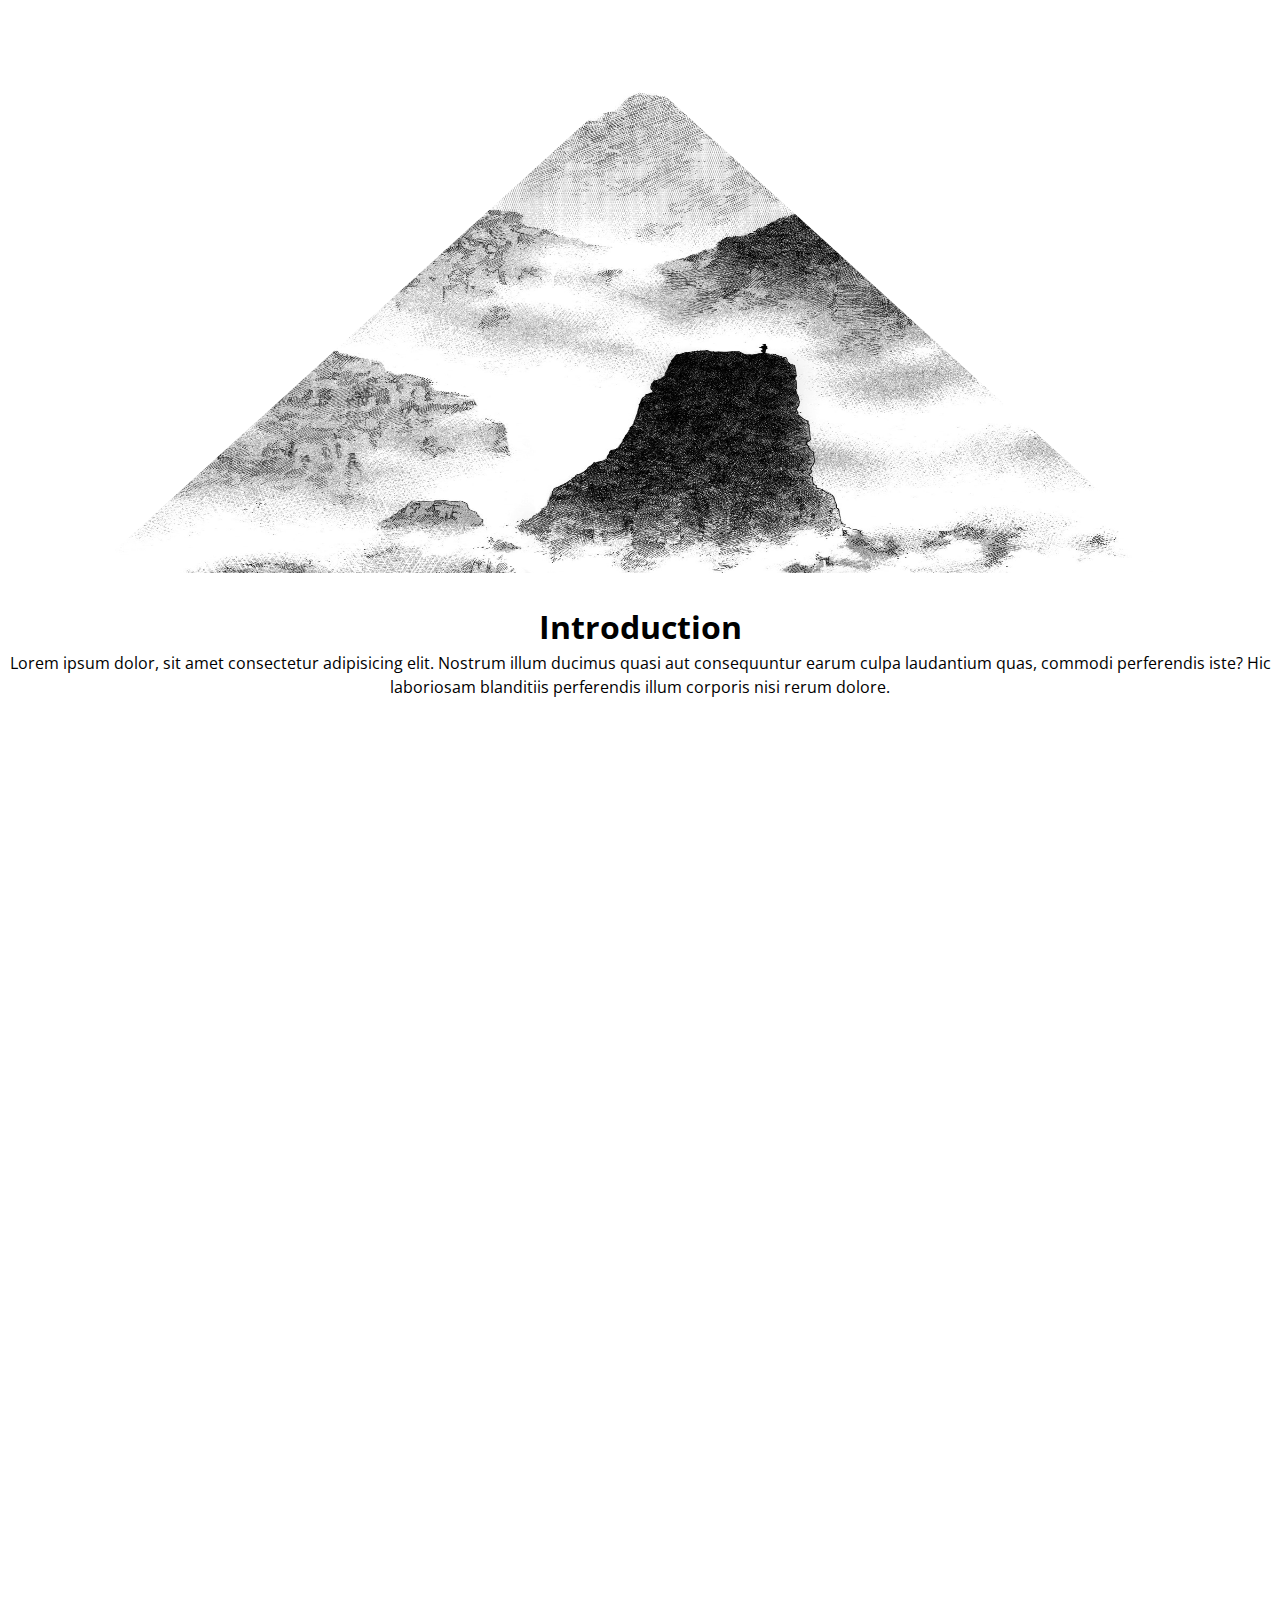
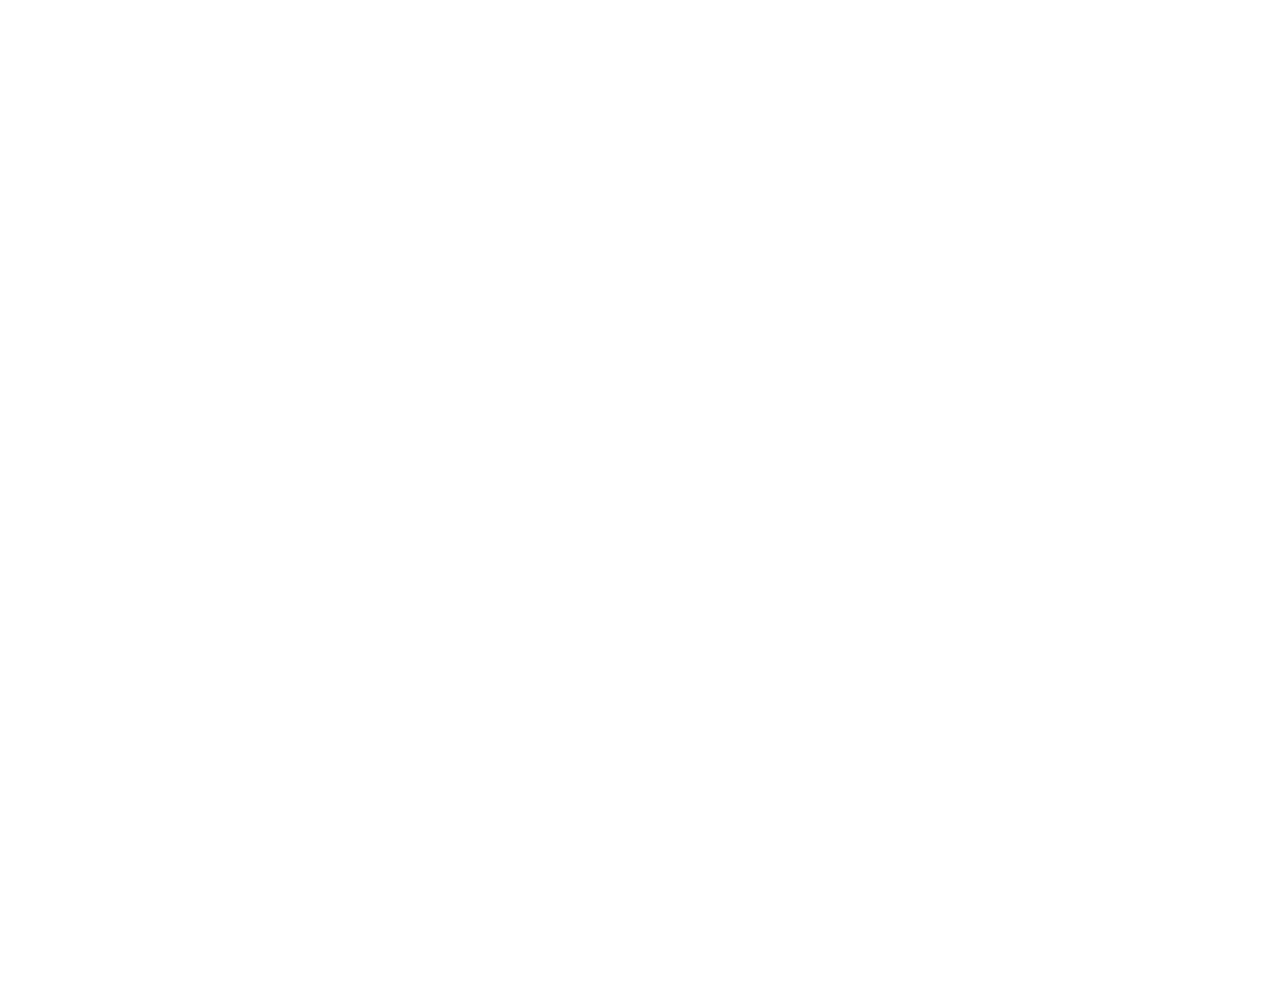
==== index.html @ b0860705 "premier commit" ====
<!DOCTYPE html>
<html lang="en">
<head>
    <meta charset="UTF-8">
    <meta name="viewport" content="width=device-width, initial-scale=1.0">
    <link rel="stylesheet" type="text/css" href="CSS/style.css">
    <link rel="preconnect" href="https://fonts.googleapis.com">
    <link rel="preconnect" href="https://fonts.gstatic.com" crossorigin>
    <link href="https://fonts.googleapis.com/css2?family=Open+Sans:ital,wght@0,300..800;1,300..800&display=swap" rel="stylesheet">
    <meta name="viewport" content="width=device-width, initial-scale=1">
    <link rel="stylesheet" href="CSS/style_philosophie.css">

    <title>Vagabond</title>
</head>
<body>
    
    <main>
        <nav>
            <div class="navbar">
                  
              <div class="container nav-container">
                
                  <input class="checkbox" type="checkbox" name="" id="" />
                  <div class="hamburger-lines">
                    <span class="line line1"></span>
                    <span class="line line2"></span>
                    <span class="line line3"></span>
                  </div>  
                <div class="logo">
                  <h1>バガボンド</h1>
                </div>
                <div class="menu-items">
                  <li><a href="#">HOME</a> | </li>
                  <li><a href="philosophie.html">PHILOSOPHIE</a> | </li>
                  <li><a href="impact.html">IMPACT</a></li>
                </div>
              </div>
            </div>
          </nav>
            

            <div id="container1">
                <img src="img/wallpaperflare.com_wallpaper (9).jpg" alt="">
                <h2>Ecrit par : 井上 雄彦</h2>
            </div>
        </section>
        
    
        <section class="container" id="container2">
            <img src="img/1.jpg" alt="">
            <div id="animation">
                <h2>Introduction</h2>
                <p>Lorem ipsum dolor, sit amet consectetur adipisicing elit. Nostrum illum ducimus quasi aut consequuntur earum culpa laudantium quas, commodi perferendis iste? Hic laboriosam blanditiis perferendis illum corporis nisi rerum dolore.</p>
            </div>
        </section>
        <!-- <section class="container" id="container3"><img src="img/2.jpg" alt=""><h2>Origine</h2><p>Lorem ipsum dolor, sit amet consectetur adipisicing elit. Nostrum illum ducimus quasi aut consequuntur earum culpa laudantium quas, commodi perferendis iste? Hic laboriosam blanditiis perferendis illum corporis nisi rerum dolore.</p></section> -->
        <section class="container" id="container4">
            <div id="sans_footer">
            <img src="img/3-removebg-preview.png" alt="">
            <div id="text">
                <h2>Premier contact</h2>
                <p>Lorem ipsum dolor, sit amet consectetur adipisicing elit. Nostrum illum ducimus quasi aut consequuntur earum culpa laudantium quas, commodi perferendis iste? Hic laboriosam blanditiis perferendis illum corporis nisi rerum dolore.</p>
            </div>
            <img src="img/4-removebg-preview.png" alt=""></div>
            <footer>
                <h3>Mes réseaux</h3>
                <p><a href="https://www.instagram.com/">Instagram</a></p>
                <p><a href="https://twitter.com/home">Twitter</a></p>
                <p><a href="https://www.linkedin.com/">LinkedIn</a></p>
            </footer>
        </section>
    </main>

</body>
</html>
---- CSS/style.css ----
*, *::before, *::after {
    box-sizing: border-box;
  }

  * {
    margin: 0;
  }

  body {
    line-height: 1.5;
    -webkit-font-smoothing: antialiased;
  }
 
  img, picture, video, canvas, svg {
    display: block;
    max-width: 100%;
  }
  
  input, button, textarea, select {
    font: inherit;
  }
 
  p, h1, h2, h3, h4, h5, h6 {
    overflow-wrap: break-word;
  }
  
  #root, #__next {
    isolation: isolate;
  } 

  header{
    display: flex;
    flex-direction: row;
    justify-content: space-between;
    height: 10vh; 
    
    padding-left: 5vh;
    min-width: 100%;
  }

  ul{
    list-style: none;
    display:flex;
    flex-direction: row;
    gap: 30px;
    font-size:35px;
    margin-right: 5vh;
  }

html,
body{
    height: 100vh;
    overflow-y: scroll;
    scroll-snap-type: y mandatory;
    margin: 0;
    font-family: "Open Sans", sans-serif;
    text-align: center;
    text-decoration: none;
}

#container2 >img{
    width: 1100px;
    height :  500px;

  
   
}

.container{
    display: flex;
    flex-direction: column;
    align-items: center;
    justify-content: center;
    padding-bottom: 10%;
    gap: 30px;
}



.container >p{
    width:250px;
}

#container1 {
    display: flex;
    flex-direction: column;
    justify-content: center;
    align-items: center;
    width: 100%; /* Exemple de largeur */
     
    margin-bottom: 15%;
    gap: 7%;
    
}
#container1 > img {
    max-width: 60%;
    max-height: 60%;
    
}

h2{
    font-size: xx-large;
}

#container4{
    display: flex;
    flex-direction: column;
    min-height: 100vh;
    padding: 0%;
}

#text{
    display: flex;
    flex-direction: column;
    justify-content: center;
    align-items: center;
}

#sans_footer > img{
    width: 500px;
    height: 500px;
}

@keyframes scroll {
  0% {
    transform: translateY(100%);
  }
  100% {
    transform: translateY(-100%);
  }
} 

#container2 {
  display: flex;
  align-items: center;
  justify-content: center;
  position: relative;
  width: 100%;
  height: auto;
  overflow: hidden;
  text-align: center; 
  min-height: 100vh;

}





  


::-webkit-scrollbar {
  display: none;
}


section {
    min-height: 100vh;
    display: flex;
    justify-content: center;
    align-items: center;
    scroll-snap-align: start;
}


#header_container{
  display: flex;
  flex-direction: column;
  min-height: 100vh;
  min-width: 100%;
}


a{
  text-decoration: none;
  color: black;
}


a:hover{
  color: red;
}


#container2 > img{
  clip-path: polygon(50% 0%, 100% 100%, 0% 100%);

}


#sans_footer{
  display: flex;
  flex-direction: row  ;
}

footer{
  min-width: 100%;
  background: linear-gradient(to right, black 40%, white 60%);
  padding: 0%;
  min-height: 100%;

}  
.menu {
  display: flex;
  flex-direction: row;
  justify-content: space-between;
  align-items: center;
  width: 100%;
}
---- CSS/style_philosophie.css ----
.navbar {
  width: 100%;
  box-shadow: 0 1px 4px rgb(146 161 176 / 15%);
}

.nav-container {
  display: flex;
  justify-content: space-between;
  align-items: center;
  height: 62px;
}

.navbar .menu-items {
  display: flex;
}

.navbar .nav-container li {
  list-style: none;
}

.navbar .nav-container a {
  text-decoration: none;
  color: #0e2431;
  font-weight: 500;
  font-size: 1.2rem;
  padding: 0.7rem;
}

.navbar .nav-container a:hover{
    font-weight: bolder;
}

.nav-container {
  display: block;
  position: relative;
  height: 60px;
}

.nav-container .checkbox {
    display: none;
}

.nav-container .hamburger-lines {
  display: none;
}

.nav-container .hamburger-lines .line {
  display: block;
  height: 4px;
  width: 100%;
  border-radius: 10px;
  background: #0e2431;
}

.nav-container .hamburger-lines .line1 {
  transform-origin: 0% 0%;
  transition: transform 0.4s ease-in-out;
}

.nav-container .hamburger-lines .line2 {
  transition: transform 0.2s ease-in-out;
}

.nav-container .hamburger-lines .line3 {
  transform-origin: 0% 100%;
  transition: transform 0.4s ease-in-out;
}

.navbar .menu-items {
  padding-top: 120px;
  box-shadow: inset 0 0 2000px rgba(255, 255, 255, .5);
  height: 100vh;
  width: 100%;
  transform: translate(-150%);
  display: flex;
  flex-direction: column;
  margin-left: -40px;
  padding-left: 50px;
  transition: transform 0.5s ease-in-out;
  text-align: center;
}

.navbar .menu-items li {
  margin-bottom: 1.2rem;
  font-size: 1.5rem;
  font-weight: 500;
}

.logo {
  position: absolute;
  top: 5px;
  right: 15px;
  font-size: 1.2rem;
  color: #0e2431;
}

.nav-container input[type="checkbox"]:checked ~ .menu-items {
  transform: translateX(0);
}

.nav-container input[type="checkbox"]:checked ~ .hamburger-lines .line1 {
  transform: rotate(45deg);
}

.nav-container input[type="checkbox"]:checked ~ .hamburger-lines .line2 {
  transform: scaleY(0);
}

.nav-container input[type="checkbox"]:checked ~ .hamburger-lines .line3 {
  transform: rotate(-45deg);
}

.nav-container input[type="checkbox"]:checked ~ .logo{
  display: none;
}

@media (max-width: 768px) {
    .nav-container .checkbox {
        display: block;
        position: absolute;
        display: block;
        height: 32px;
        width: 32px;
        top: 20px;
        left: 20px;
        z-index: 5;
        opacity: 0;
        cursor: pointer;
    }
  
    .nav-container .hamburger-lines {
        display: block;
        height: 26px;
        width: 32px;
        position: absolute;
        top: 17px;
        left: 20px;
        z-index: 2;
        display: flex;
        flex-direction: column;
        justify-content: space-between;
      }
  }
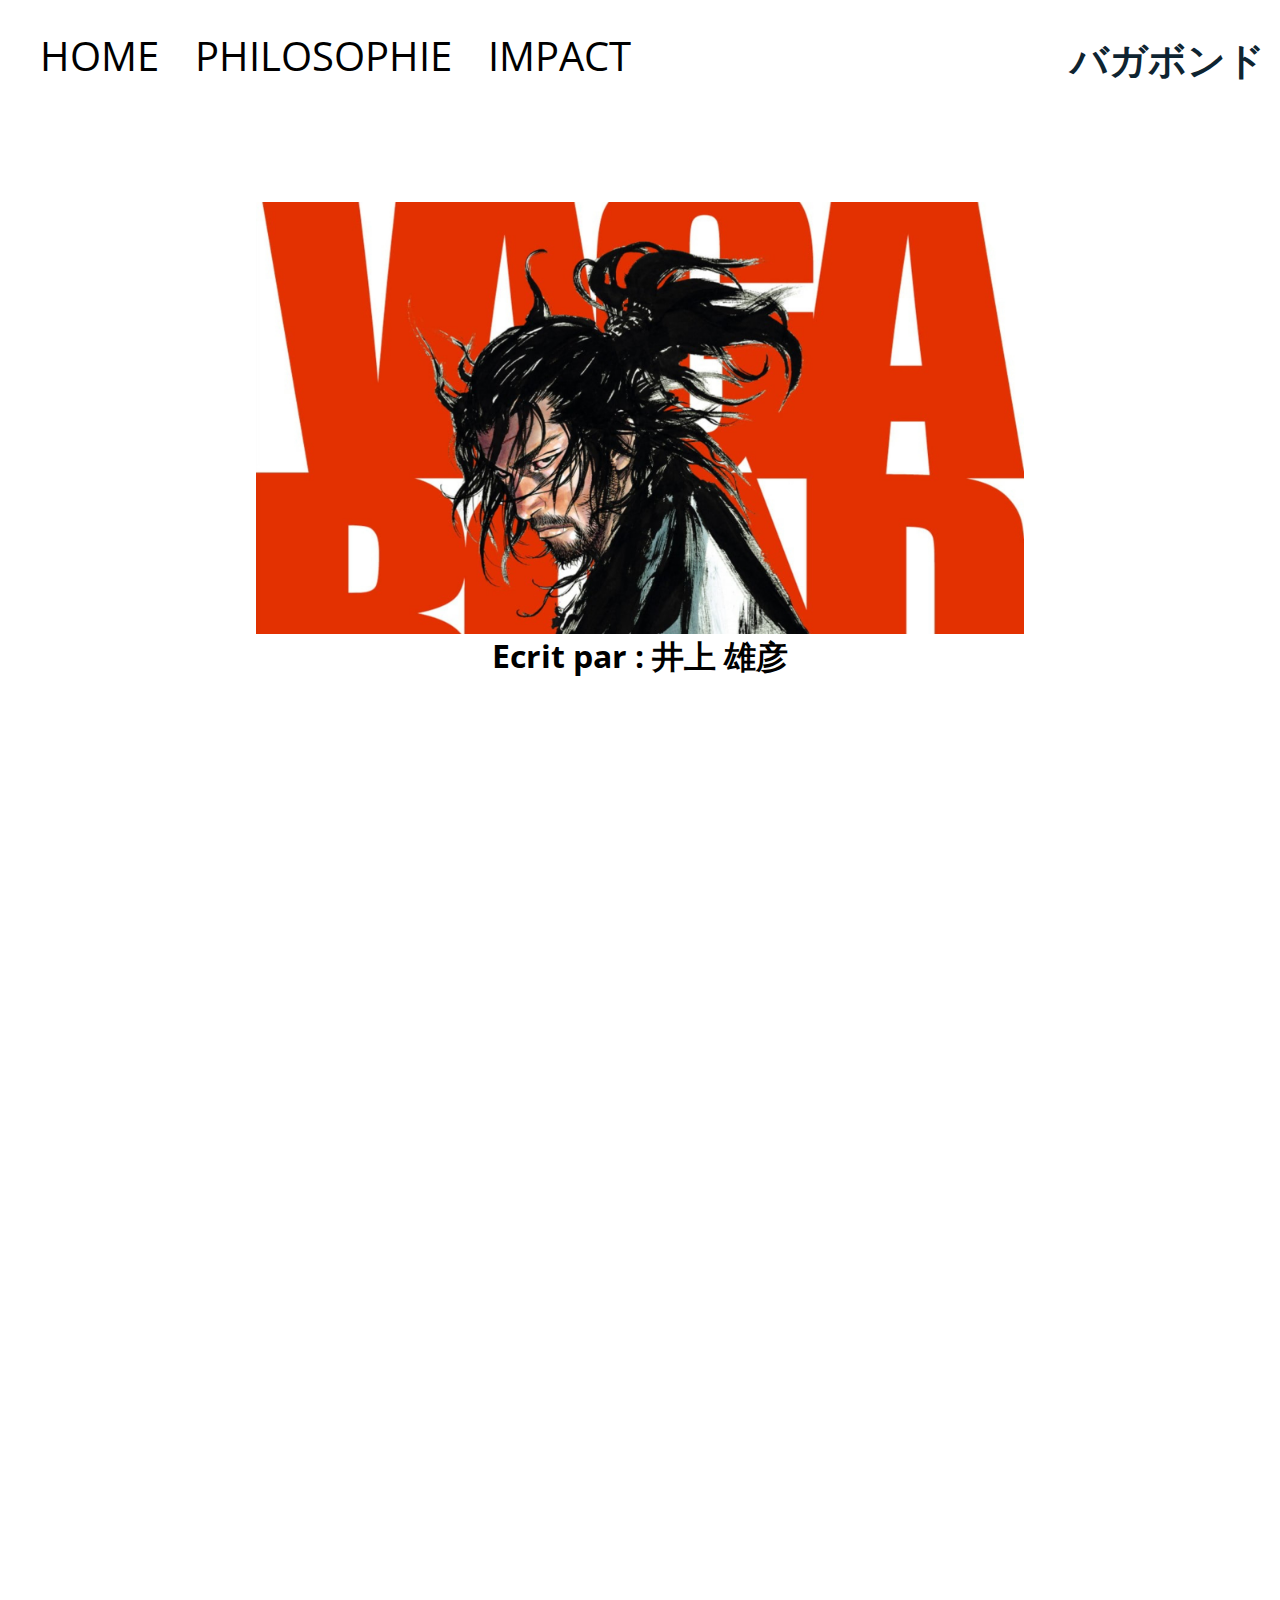
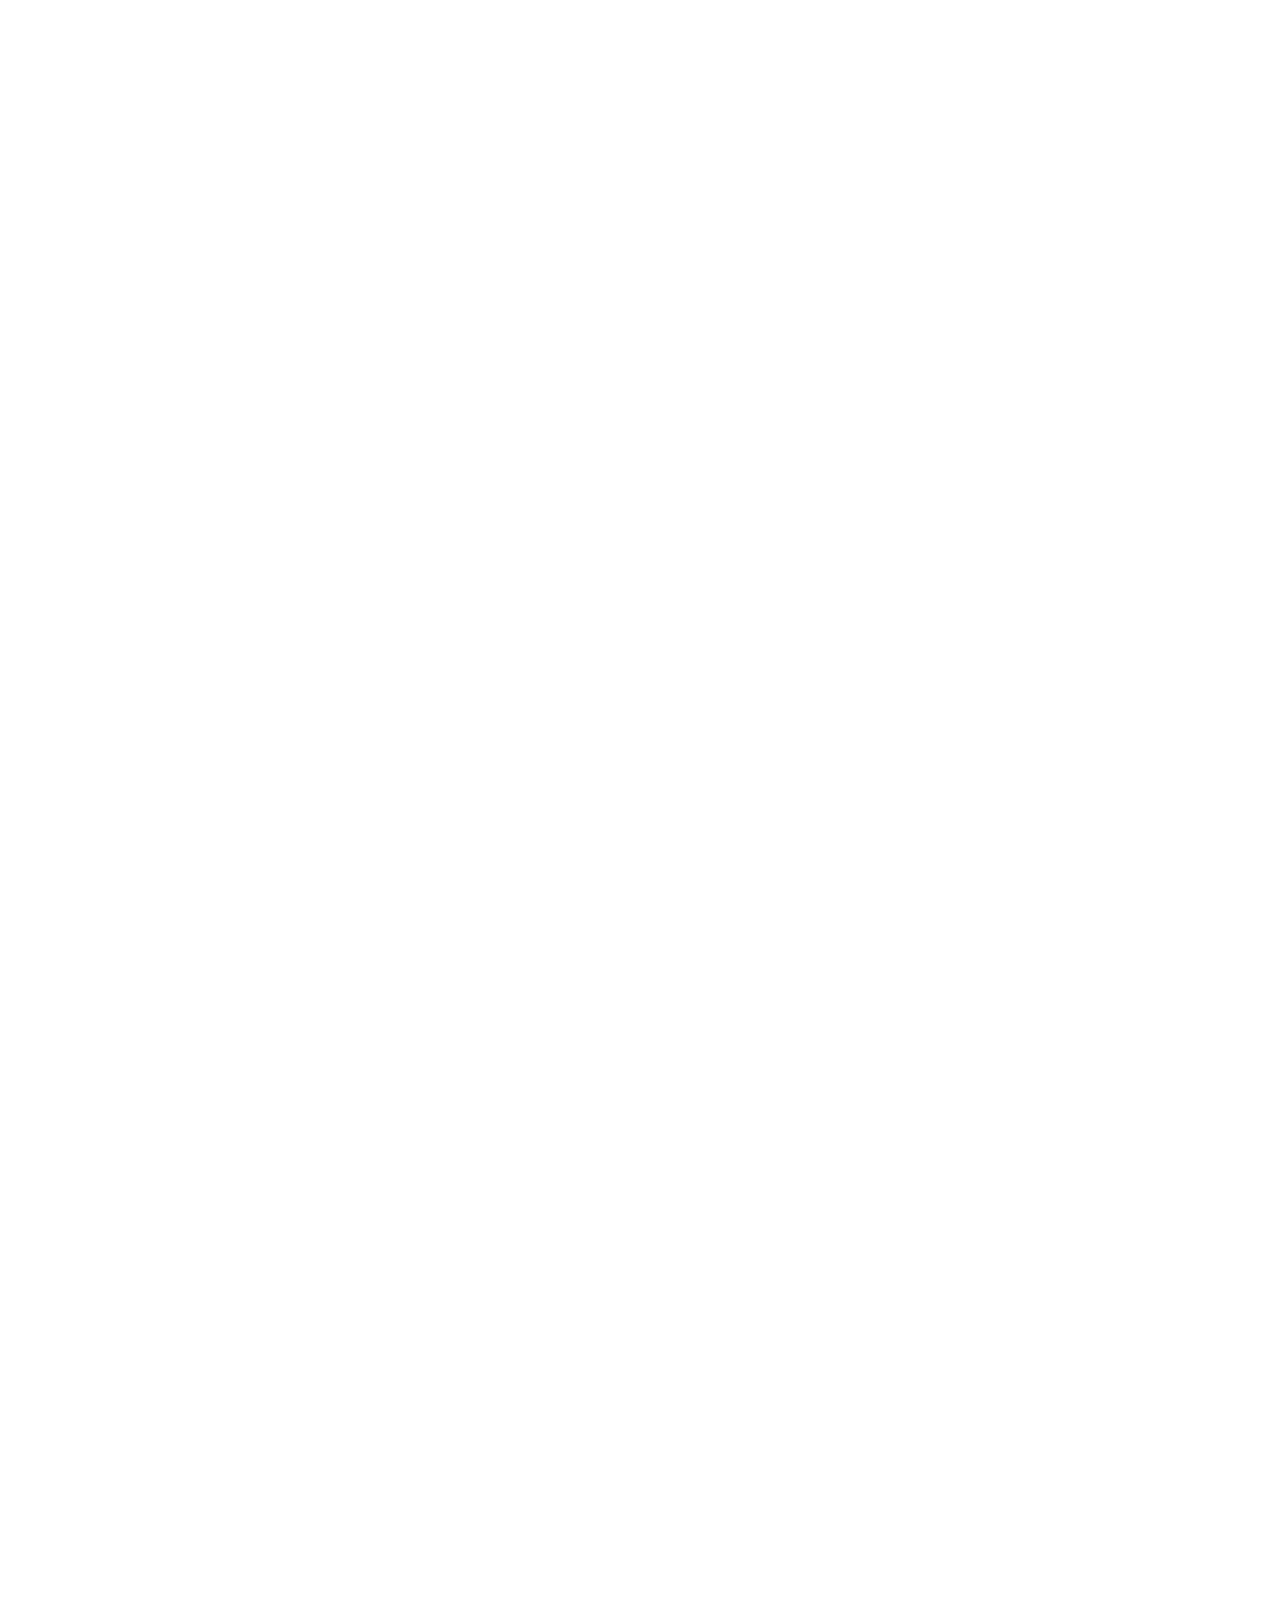
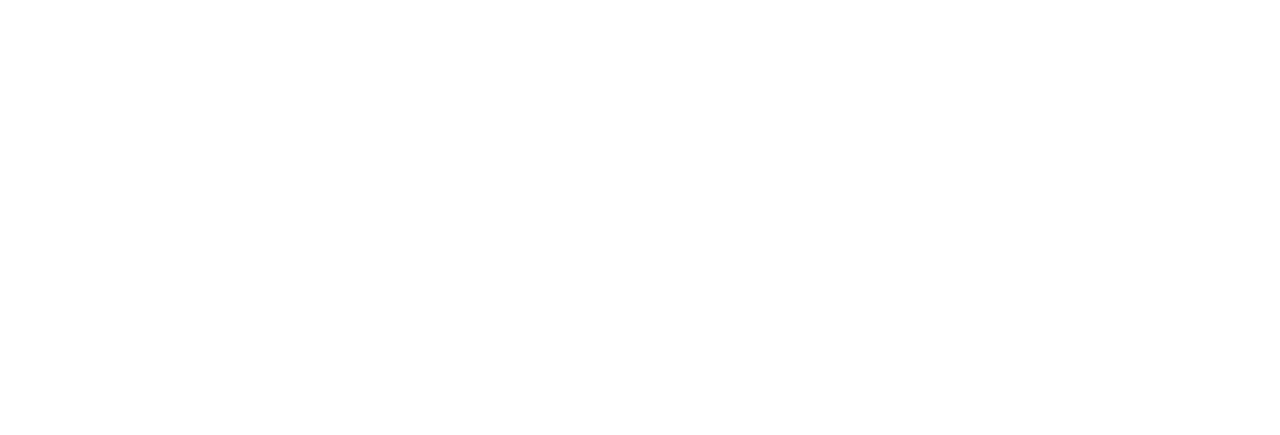
==== commit 0dd4fcd1: "new commit" ====
--- a/index.html
+++ b/index.html
@@ -15,34 +15,49 @@
 <body>
     
     <main>
-        <nav>
-            <div class="navbar">
-                  
-              <div class="container nav-container">
-                
-                  <input class="checkbox" type="checkbox" name="" id="" />
-                  <div class="hamburger-lines">
-                    <span class="line line1"></span>
-                    <span class="line line2"></span>
-                    <span class="line line3"></span>
-                  </div>  
-                <div class="logo">
-                  <h1>バガボンド</h1>
+        <section id="header_section">
+            <header>
+                <nav>
+                    <div class="navbar">
+                        <div id="menu_liste">
+                            <ul>
+                                <li><a href="#">HOME</a>  </li>
+                                <li><a href="philosophie.html">PHILOSOPHIE</a>  </li>   
+                                <li><a href="impact.html">IMPACT</a></li>
+                            </ul>
+                        </div>
+
+                        <div class="logo">
+                            <h1>バガボンド</h1>
+                        </div>
+                        <div class="container nav-container">
+                            
+                            <input class="checkbox" type="checkbox" name="" id="" />
+                            <div class="hamburger-lines">
+                                <span class="line line1"></span>
+                                <span class="line line2"></span>
+                                <span class="line line3"></span>
+                            </div>  
+                        
+                            <div class="menu-items">
+                                <ul></ul>
+                                    <li><a href="#">HOME</a>  </li>
+                                    <li><a href="philosophie.html">PHILOSOPHIE</a>  </li>   
+                                    <li><a href="impact.html">IMPACT</a></li>
+                                </ul>
+                            </div>
+
+                        </div>
+
+                    </div>
+               
+                </nav>
+            </header>    
+
+                <div id="container1">
+                    <img src="img/wallpaperflare.com_wallpaper (9).jpg" alt="">
+                    <h2>Ecrit par : 井上 雄彦</h2>
                 </div>
-                <div class="menu-items">
-                  <li><a href="#">HOME</a> | </li>
-                  <li><a href="philosophie.html">PHILOSOPHIE</a> | </li>
-                  <li><a href="impact.html">IMPACT</a></li>
-                </div>
-              </div>
-            </div>
-          </nav>
-            
-
-            <div id="container1">
-                <img src="img/wallpaperflare.com_wallpaper (9).jpg" alt="">
-                <h2>Ecrit par : 井上 雄彦</h2>
-            </div>
         </section>
         
     
@@ -62,14 +77,17 @@
                 <p>Lorem ipsum dolor, sit amet consectetur adipisicing elit. Nostrum illum ducimus quasi aut consequuntur earum culpa laudantium quas, commodi perferendis iste? Hic laboriosam blanditiis perferendis illum corporis nisi rerum dolore.</p>
             </div>
             <img src="img/4-removebg-preview.png" alt=""></div>
-            <footer>
-                <h3>Mes réseaux</h3>
-                <p><a href="https://www.instagram.com/">Instagram</a></p>
-                <p><a href="https://twitter.com/home">Twitter</a></p>
-                <p><a href="https://www.linkedin.com/">LinkedIn</a></p>
-            </footer>
+
         </section>
     </main>
+    <section>
+        <footer>
+            <h3>Mes réseaux</h3>
+            <p><a href="https://www.instagram.com/">Instagram</a></p>
+            <p><a href="https://twitter.com/home">Twitter</a></p>
+            <p><a href="https://www.linkedin.com/">LinkedIn</a></p>
+        </footer>
+</section>
 
 </body>
 </html>--- a/CSS/style.css
+++ b/CSS/style.css
@@ -7,10 +7,7 @@
     margin: 0;
   }
 
-  body {
-    line-height: 1.5;
-    -webkit-font-smoothing: antialiased;
-  }
+
  
   img, picture, video, canvas, svg {
     display: block;
@@ -33,9 +30,9 @@
     display: flex;
     flex-direction: row;
     justify-content: space-between;
-    height: 10vh; 
+    height: 15vh; 
     
-    padding-left: 5vh;
+   
     min-width: 100%;
   }
 
@@ -43,10 +40,11 @@
     list-style: none;
     display:flex;
     flex-direction: row;
-    gap: 30px;
-    font-size:35px;
+    gap: 3%;
+    font-size: 2.5rem;
     margin-right: 5vh;
   }
+
 
 html,
 body{
@@ -60,8 +58,8 @@
 }
 
 #container2 >img{
-    width: 1100px;
-    height :  500px;
+    width: 70%;
+    height : 80vh;
 
   
    
@@ -73,14 +71,14 @@
     align-items: center;
     justify-content: center;
     padding-bottom: 10%;
-    gap: 30px;
-}
-
-
-
-.container >p{
-    width:250px;
-}
+    gap: 5%;
+}
+
+
+
+/* .container >p{
+    width:100%;
+} */
 
 #container1 {
     display: flex;
@@ -88,7 +86,7 @@
     justify-content: center;
     align-items: center;
     width: 100%; /* Exemple de largeur */
-     
+    padding-top: 3%;
     margin-bottom: 15%;
     gap: 7%;
     
@@ -117,10 +115,6 @@
     align-items: center;
 }
 
-#sans_footer > img{
-    width: 500px;
-    height: 500px;
-}
 
 @keyframes scroll {
   0% {
@@ -170,7 +164,15 @@
   flex-direction: column;
   min-height: 100vh;
   min-width: 100%;
-}
+  padding-bottom: 15%;
+}
+
+
+
+
+
+
+
 
 
 a{
@@ -199,7 +201,8 @@
   min-width: 100%;
   background: linear-gradient(to right, black 40%, white 60%);
   padding: 0%;
-  min-height: 100%;
+  min-height: 100vh;
+  
 
 }  
 .menu {
@@ -210,3 +213,9 @@
   width: 100%;
 } 
  
+#header_section{
+  display: flex;
+  flex-direction: column;
+  justify-content: center;
+  align-items: center;
+}--- a/CSS/style_philosophie.css
+++ b/CSS/style_philosophie.css
@@ -1,145 +1,155 @@
 
 
 .navbar {
-  width: 100%;
-  box-shadow: 0 1px 4px rgb(146 161 176 / 15%);
-}
+    width: 100%;
+    position:absolute;
+    z-index: 1000   ;
+  }
+  
+  .nav-container {
+    display: flex;
+    justify-content: space-between;
+    align-items: center;
+    height: 62px;
+  }
+  
+  .navbar .menu-items {
+    display: flex;
+  }
+  
+  .navbar .nav-container li {
+    list-style: none;
+  }
+  
+  .navbar .nav-container a {
+    text-decoration: none;
+    color: #0e2431;
+    font-weight: 500;
+    font-size: 1.2rem;
+    padding: 0.7rem;
+  }
+  
+  .navbar .nav-container a:hover{
+      font-weight: bolder;
+  }
+  
+  .nav-container {
+    display: block;
+    position: relative;
+    height: 60px;
+  }
+  
+  .nav-container .checkbox {
+      display: none;
+  }
+  
+  .nav-container .hamburger-lines {
+    display: none;
+  }
+  
+  .nav-container .hamburger-lines .line {
+    display: block;
+    height: 4px;
+    width: 100%;
+    border-radius: 10px;
+    background: #0e2431;
+  }
+  
+  .nav-container .hamburger-lines .line1 {
+    transform-origin: 0% 0%;
+    transition: transform 0.4s ease-in-out;
+  }
+  
+  .nav-container .hamburger-lines .line2 {
+    transition: transform 0.2s ease-in-out;
+  }
+  
+  .nav-container .hamburger-lines .line3 {
+    transform-origin: 0% 100%;
+    transition: transform 0.4s ease-in-out;
+  }
+  
+  .navbar .menu-items {
+    padding-top: 120px;
+   
+    height: 100vh;
+    width: 100%;
+    transform: translate(-150%);
+    display: flex;
+    flex-direction: column;
+    margin-left: -40px;
+    padding-left: 50px;
+    transition: transform 0.5s ease-in-out;
+    text-align: center;
+  }
+  
+  .navbar .menu-items li {
+    margin-bottom: 1.2rem;
+    font-size: 1.5rem;
+    font-weight: 500;
+  }
+  
+  .logo {
+    position: absolute;
+    top: 5px;
+    right: 15px;
+    font-size: 1.2rem;
+    color: #0e2431;
+    margin-left:150px;
+  }
+  
+  .nav-container input[type="checkbox"]:checked ~ .menu-items {
+    transform: translateX(0);
+  }
+  
+  .nav-container input[type="checkbox"]:checked ~ .hamburger-lines .line1 {
+    transform: rotate(45deg);
+  }
+  
+  .nav-container input[type="checkbox"]:checked ~ .hamburger-lines .line2 {
+    transform: scaleY(0);
+  }
+  
+  .nav-container input[type="checkbox"]:checked ~ .hamburger-lines .line3 {
+    transform: rotate(-45deg);
+  }
+  
+  .nav-container input[type="checkbox"]:checked ~ .logo{
+    display: none;
+  }
+  
+  @media (max-width: 768px) {
+      .nav-container .checkbox {
+          display: block;
+          position: absolute;
+          display: block;
+          height: 32px;
+          width: 32px;
+          top: 20px;
+          left: 20px;
+          z-index: 5;
+          opacity: 0;
+          cursor: pointer;
+      }
+    
+      .nav-container .hamburger-lines {
+          display: block;
+          height: 26px;
+          width: 32px;
+          position: absolute;
+          top: 17px;
+          left: 20px;
+          z-index: 2;
+          display: flex;
+          flex-direction: column;
+          justify-content: space-between;
+        }
 
-.nav-container {
-  display: flex;
-  justify-content: space-between;
-  align-items: center;
-  height: 62px;
-}
+        #menu_liste{
+            display: none;
+        }
+    }
 
-.navbar .menu-items {
-  display: flex;
-}
 
-.navbar .nav-container li {
-  list-style: none;
-}
 
-.navbar .nav-container a {
-  text-decoration: none;
-  color: #0e2431;
-  font-weight: 500;
-  font-size: 1.2rem;
-  padding: 0.7rem;
-}
-
-.navbar .nav-container a:hover{
-    font-weight: bolder;
-}
-
-.nav-container {
-  display: block;
-  position: relative;
-  height: 60px;
-}
-
-.nav-container .checkbox {
-    display: none;
-}
-
-.nav-container .hamburger-lines {
-  display: none;
-}
-
-.nav-container .hamburger-lines .line {
-  display: block;
-  height: 4px;
-  width: 100%;
-  border-radius: 10px;
-  background: #0e2431;
-}
-
-.nav-container .hamburger-lines .line1 {
-  transform-origin: 0% 0%;
-  transition: transform 0.4s ease-in-out;
-}
-
-.nav-container .hamburger-lines .line2 {
-  transition: transform 0.2s ease-in-out;
-}
-
-.nav-container .hamburger-lines .line3 {
-  transform-origin: 0% 100%;
-  transition: transform 0.4s ease-in-out;
-}
-
-.navbar .menu-items {
-  padding-top: 120px;
-  box-shadow: inset 0 0 2000px rgba(255, 255, 255, .5);
-  height: 100vh;
-  width: 100%;
-  transform: translate(-150%);
-  display: flex;
-  flex-direction: column;
-  margin-left: -40px;
-  padding-left: 50px;
-  transition: transform 0.5s ease-in-out;
-  text-align: center;
-}
-
-.navbar .menu-items li {
-  margin-bottom: 1.2rem;
-  font-size: 1.5rem;
-  font-weight: 500;
-}
-
-.logo {
-  position: absolute;
-  top: 5px;
-  right: 15px;
-  font-size: 1.2rem;
-  color: #0e2431;
-}
-
-.nav-container input[type="checkbox"]:checked ~ .menu-items {
-  transform: translateX(0);
-}
-
-.nav-container input[type="checkbox"]:checked ~ .hamburger-lines .line1 {
-  transform: rotate(45deg);
-}
-
-.nav-container input[type="checkbox"]:checked ~ .hamburger-lines .line2 {
-  transform: scaleY(0);
-}
-
-.nav-container input[type="checkbox"]:checked ~ .hamburger-lines .line3 {
-  transform: rotate(-45deg);
-}
-
-.nav-container input[type="checkbox"]:checked ~ .logo{
-  display: none;
-}
-
-@media (max-width: 768px) {
-    .nav-container .checkbox {
-        display: block;
-        position: absolute;
-        display: block;
-        height: 32px;
-        width: 32px;
-        top: 20px;
-        left: 20px;
-        z-index: 5;
-        opacity: 0;
-        cursor: pointer;
-    }
-  
-    .nav-container .hamburger-lines {
-        display: block;
-        height: 26px;
-        width: 32px;
-        position: absolute;
-        top: 17px;
-        left: 20px;
-        z-index: 2;
-        display: flex;
-        flex-direction: column;
-        justify-content: space-between;
-      }
-  }+    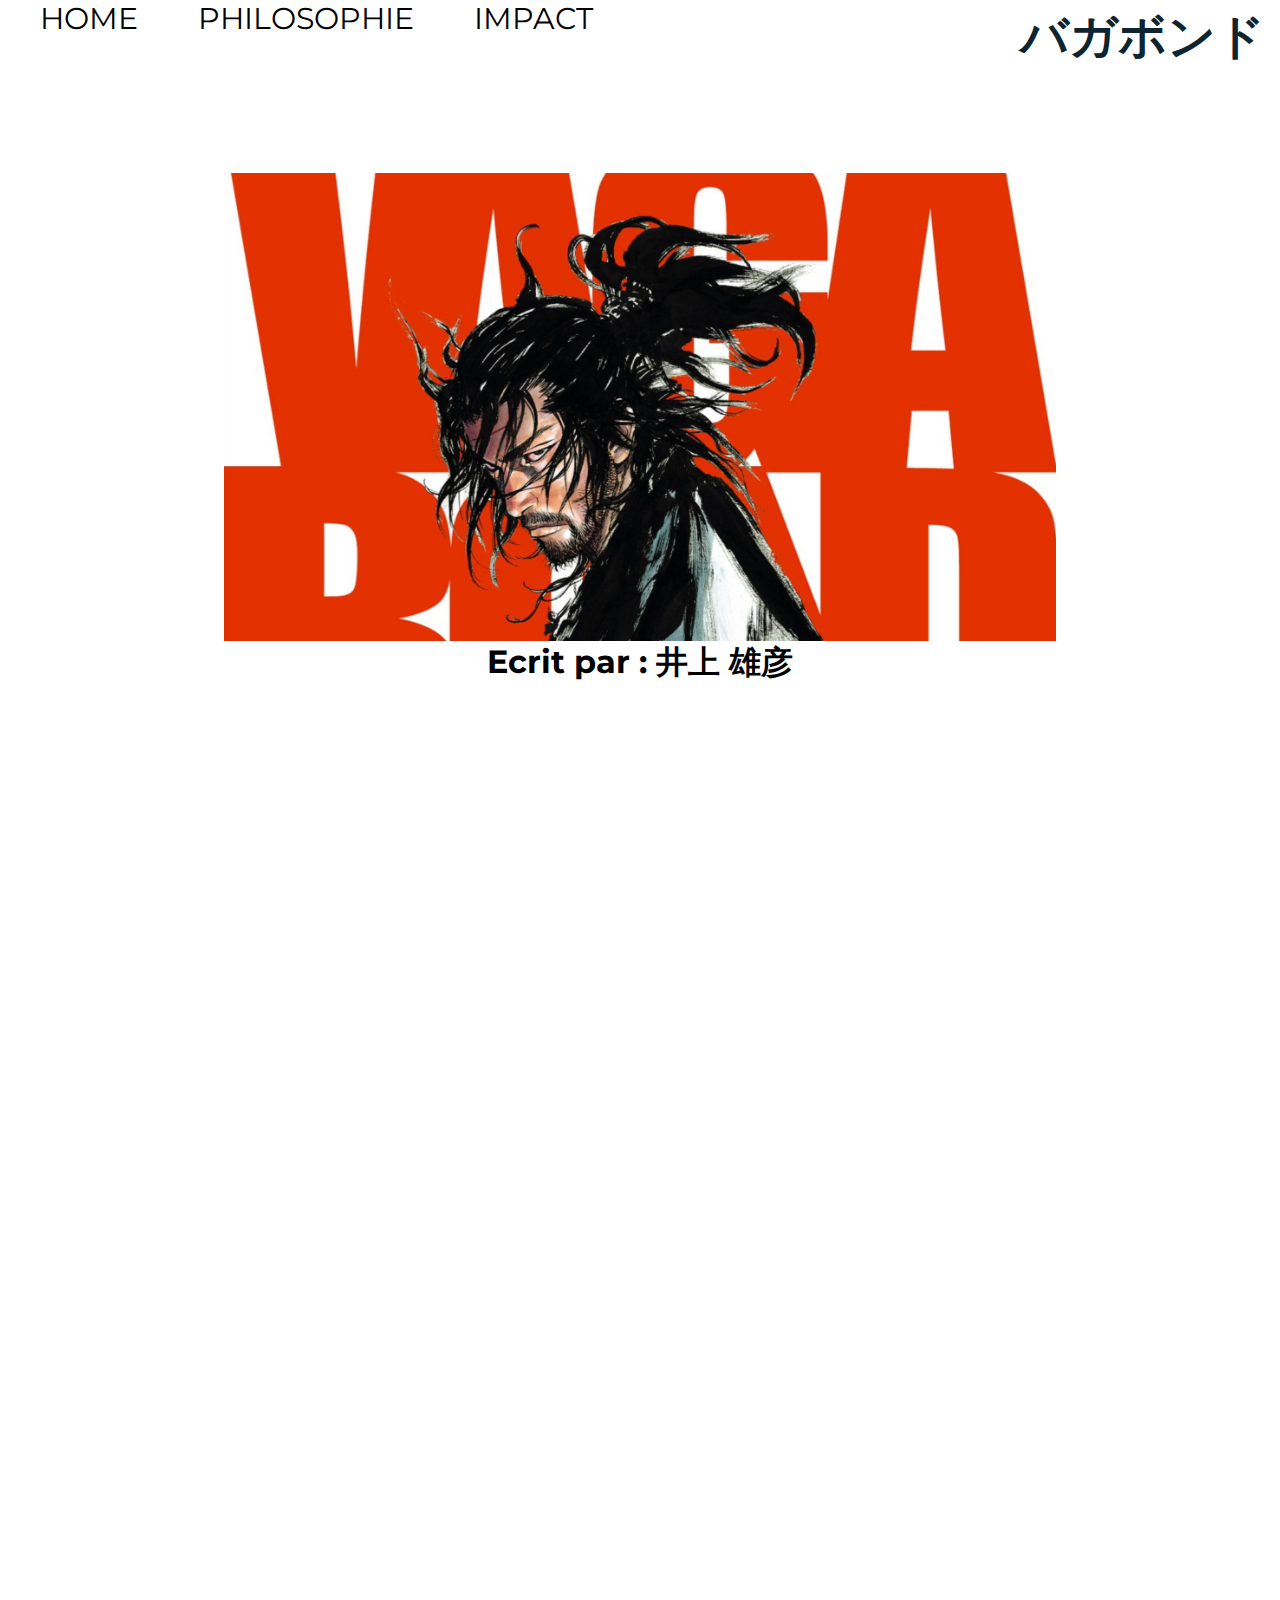
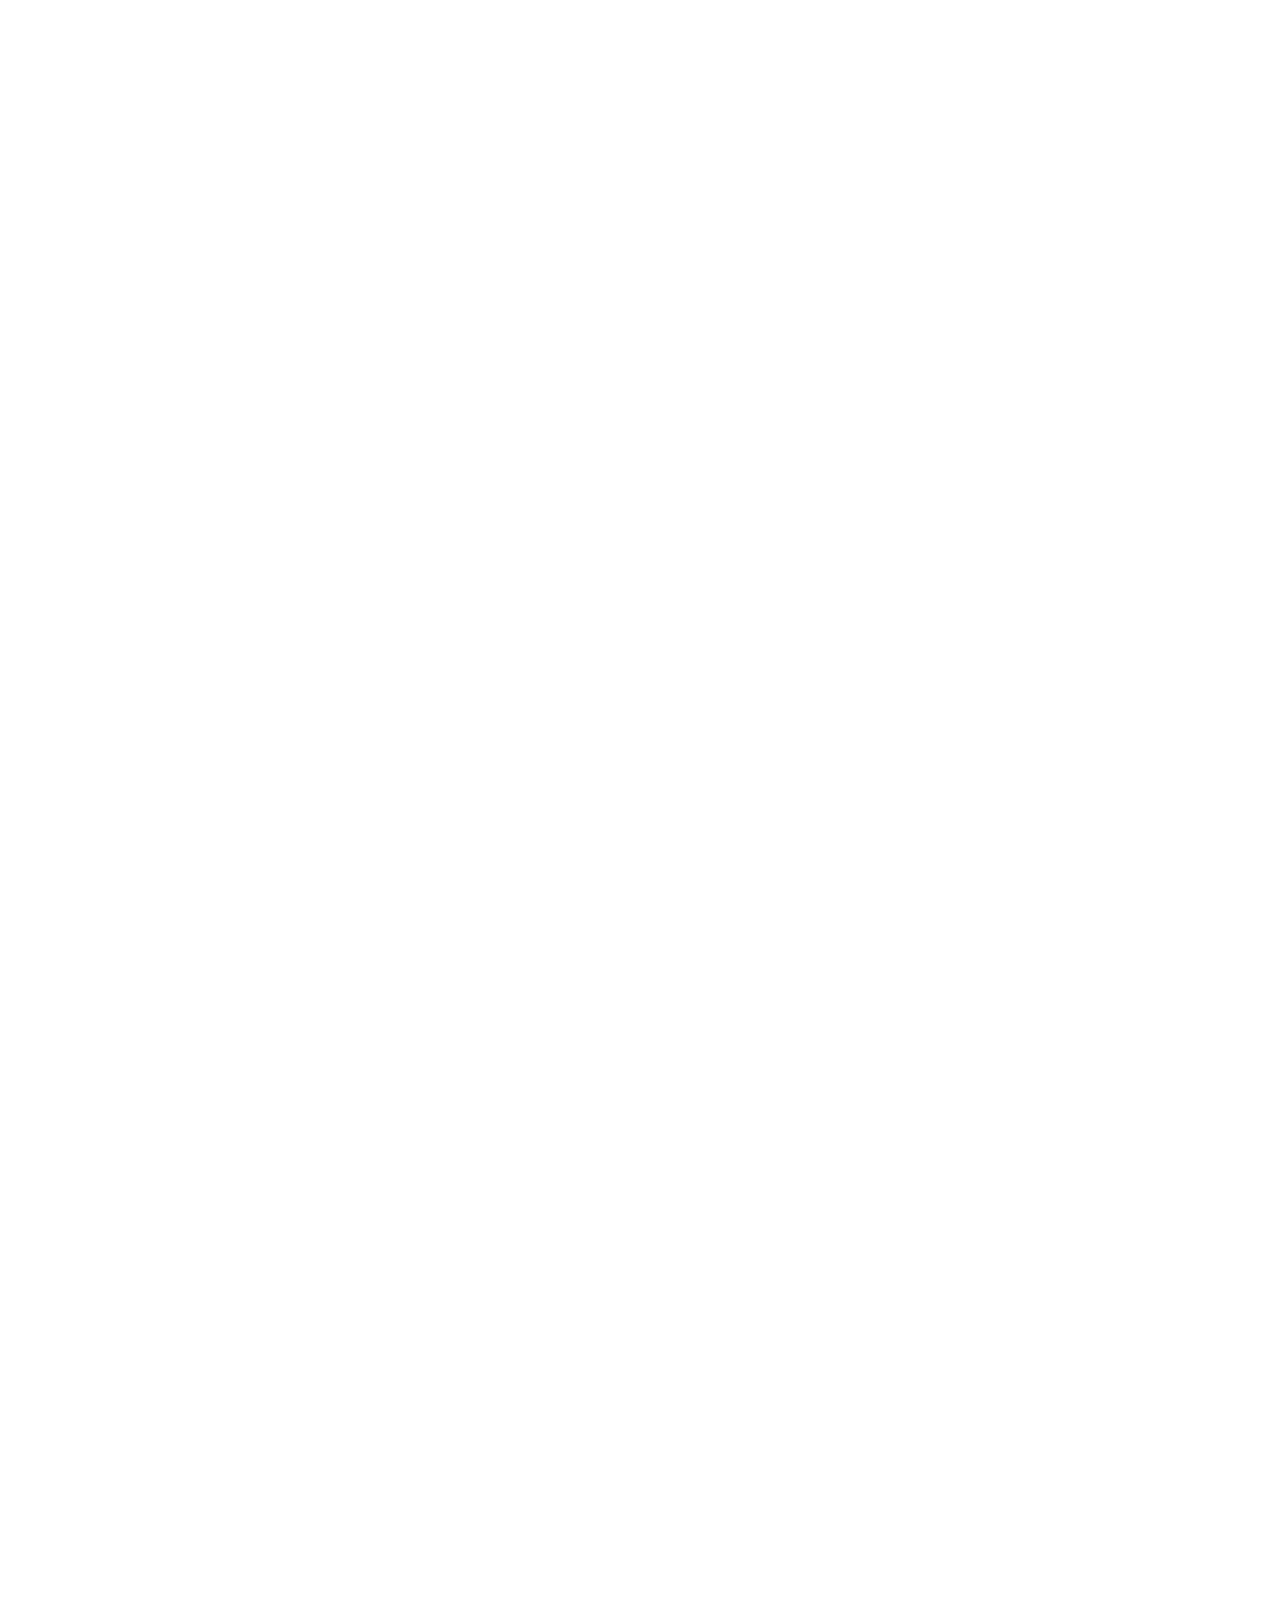
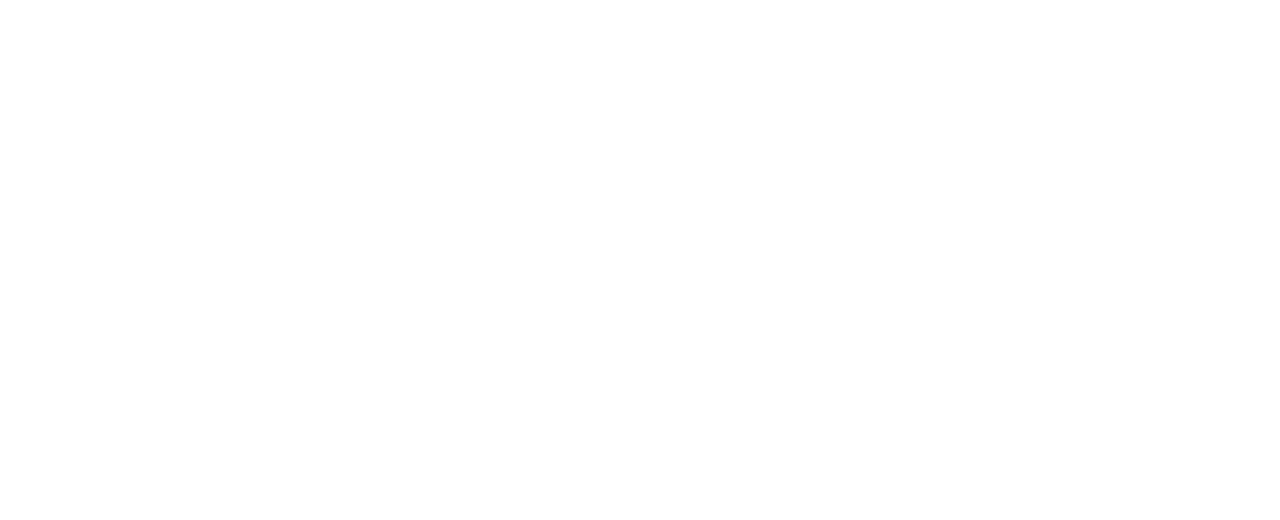
==== commit 694a4642: "new com" ====
--- a/index.html
+++ b/index.html
@@ -6,7 +6,7 @@
     <link rel="stylesheet" type="text/css" href="CSS/style.css">
     <link rel="preconnect" href="https://fonts.googleapis.com">
     <link rel="preconnect" href="https://fonts.gstatic.com" crossorigin>
-    <link href="https://fonts.googleapis.com/css2?family=Open+Sans:ital,wght@0,300..800;1,300..800&display=swap" rel="stylesheet">
+    <link href="https://fonts.googleapis.com/css2?family=Montserrat:ital,wght@0,100..900;1,100..900&display=swap" rel="stylesheet">
     <meta name="viewport" content="width=device-width, initial-scale=1">
     <link rel="stylesheet" href="CSS/style_philosophie.css">
 
@@ -75,10 +75,12 @@
             <div id="text">
                 <h2>Premier contact</h2>
                 <p>Lorem ipsum dolor, sit amet consectetur adipisicing elit. Nostrum illum ducimus quasi aut consequuntur earum culpa laudantium quas, commodi perferendis iste? Hic laboriosam blanditiis perferendis illum corporis nisi rerum dolore.</p>
+                <img src="img/wallpaperflare.com_wallpaper (7).jpg" id="hidden" alt="">
             </div>
             <img src="img/4-removebg-preview.png" alt=""></div>
 
         </section>
+        <p>Lorem ipsum dolor sit, amet consectetur adipisicing elit. Maxime praesentium asperiores fugiat non magni itaque, deserunt ab eligendi quam odit consequuntur, voluptatum omnis porro. Iure enim magnam eos exercitationem doloribus!</p>>
     </main>
     <section>
         <footer>
--- a/CSS/style.css
+++ b/CSS/style.css
@@ -7,6 +7,8 @@
     margin: 0;
   }
 
+
+  
 
  
   img, picture, video, canvas, svg {
@@ -40,9 +42,10 @@
     list-style: none;
     display:flex;
     flex-direction: row;
-    gap: 3%;
-    font-size: 2.5rem;
+    gap: 5%;
+    font-size: 1.5rem;
     margin-right: 5vh;
+    
   }
 
 
@@ -52,27 +55,28 @@
     overflow-y: scroll;
     scroll-snap-type: y mandatory;
     margin: 0;
-    font-family: "Open Sans", sans-serif;
+    font-family: "Montserrat", sans-serif;
     text-align: center;
     text-decoration: none;
+    font-size: 125%;
 }
 
 #container2 >img{
-    width: 70%;
-    height : 80vh;
+    max-width: 60%;
+    height : 60vh;
 
   
    
 }
 
-.container{
+/* .container{
     display: flex;
     flex-direction: column;
     align-items: center;
     justify-content: center;
     padding-bottom: 10%;
     gap: 5%;
-}
+} */
 
 
 
@@ -83,7 +87,7 @@
 #container1 {
     display: flex;
     flex-direction: column;
-    justify-content: center;
+    
     align-items: center;
     width: 100%; /* Exemple de largeur */
     padding-top: 3%;
@@ -92,8 +96,8 @@
     
 }
 #container1 > img {
-    max-width: 60%;
-    max-height: 60%;
+    max-width: 65%;
+    max-height: 65%;
     
 }
 
@@ -105,7 +109,13 @@
     display: flex;
     flex-direction: column;
     min-height: 100vh;
-    padding: 0%;
+    padding: 0;
+    max-width: 100%;
+}
+
+#container4 > img{
+  max-width: 20%;
+  max-height: 25vh;
 }
 
 #text{
@@ -153,7 +163,7 @@
 section {
     min-height: 100vh;
     display: flex;
-    justify-content: center;
+    /* justify-content: center; */
     align-items: center;
     scroll-snap-align: start;
 }
@@ -195,13 +205,21 @@
 #sans_footer{
   display: flex;
   flex-direction: row  ;
+  max-width: 100%;
+  justify-content: center;
+  align-items: center;
 }
 
 footer{
+  display: flex;
+  flex-direction: column;
+  justify-content: center;
+  align-items: center;
   min-width: 100%;
-  background: linear-gradient(to right, black 40%, white 60%);
+  background: linear-gradient(to top, black 40%, white 60%);
   padding: 0%;
   min-height: 100vh;
+  
   
 
 }  
@@ -216,6 +234,6 @@
 #header_section{
   display: flex;
   flex-direction: column;
-  justify-content: center;
+  /* justify-content: center; */
   align-items: center;
 }--- a/CSS/style_philosophie.css
+++ b/CSS/style_philosophie.css
@@ -1,16 +1,20 @@
 
-
+#text > img{
+  display: none;
+}
 .navbar {
     width: 100%;
     position:absolute;
-    z-index: 1000   ;
+    z-index: 1000;
+    
   }
   
   .nav-container {
     display: flex;
     justify-content: space-between;
     align-items: center;
-    height: 62px;
+    height: 10vh;
+
   }
   
   .navbar .menu-items {
@@ -23,7 +27,7 @@
   
   .navbar .nav-container a {
     text-decoration: none;
-    color: #0e2431;
+    color: white;
     font-weight: 500;
     font-size: 1.2rem;
     padding: 0.7rem;
@@ -36,7 +40,7 @@
   .nav-container {
     display: block;
     position: relative;
-    height: 60px;
+    height: 10vh;
   }
   
   .nav-container .checkbox {
@@ -49,7 +53,7 @@
   
   .nav-container .hamburger-lines .line {
     display: block;
-    height: 4px;
+    height: 1.5vh;
     width: 100%;
     border-radius: 10px;
     background: #0e2431;
@@ -69,9 +73,7 @@
     transition: transform 0.4s ease-in-out;
   }
   
-  .navbar .menu-items {
-    padding-top: 120px;
-   
+  .navbar .menu-items {   
     height: 100vh;
     width: 100%;
     transform: translate(-150%);
@@ -81,12 +83,17 @@
     padding-left: 50px;
     transition: transform 0.5s ease-in-out;
     text-align: center;
+    background-color: rgba(0,0,0,70%);
+    align-items: center;
+    justify-content: center;
+      
   }
   
   .navbar .menu-items li {
     margin-bottom: 1.2rem;
     font-size: 1.5rem;
     font-weight: 500;
+     
   }
   
   .logo {
@@ -95,7 +102,7 @@
     right: 15px;
     font-size: 1.2rem;
     color: #0e2431;
-    margin-left:150px;
+    margin-left:25%;
   }
   
   .nav-container input[type="checkbox"]:checked ~ .menu-items {
@@ -119,37 +126,68 @@
   }
   
   @media (max-width: 768px) {
-      .nav-container .checkbox {
-          display: block;
-          position: absolute;
-          display: block;
-          height: 32px;
-          width: 32px;
-          top: 20px;
-          left: 20px;
-          z-index: 5;
-          opacity: 0;
-          cursor: pointer;
+    .nav-container .checkbox {
+        display: block;
+        position: absolute;
+        display: block;
+        height: 32px;
+        width: 32px;
+        top: 20px; 
+        left: 20px;
+        z-index: 5;
+        opacity: 0;
+        cursor: pointer;
+    }
+  
+    .nav-container .hamburger-lines {
+        display: block;
+        height: 26px;
+        width: 55px;
+        position: absolute;
+        top: 17px;
+        left: 20px;
+        z-index: 2;
+        display: flex;
+        flex-direction: column;
+        justify-content: space-between;
+        color: white;
       }
-    
-      .nav-container .hamburger-lines {
-          display: block;
-          height: 26px;
-          width: 32px;
-          position: absolute;
-          top: 17px;
-          left: 20px;
-          z-index: 2;
-          display: flex;
-          flex-direction: column;
-          justify-content: space-between;
-        }
+      .nav-container .hamburger-lines .line {
+        display: block;
+        height: 1.5vh;
+        width: 100%;
+        border-radius: 10px;
+        background: #0e2431;
+      }
+      
 
-        #menu_liste{
-            display: none;
-        }
-    }
+      #menu_liste{
+          display: none;
+      }
+      #sans_footer > img{
+        display:none;
+      }
+
+      #container2 > image{
+        max-width: 35%;
+        max-height: 30vh;
+      }
+
+      #container2{
+        display: flex;
+        flex-direction: column;
+        justify-content: center;
+        align-items: center;
+        padding-bottom: 20%;
+      }
+
+      #text > img{
+        display: block;
+        max-width: 70%;
+        max-height: 70vh;
+        padding-top: 10%;
+      }
+  }
 
 
-
-    +  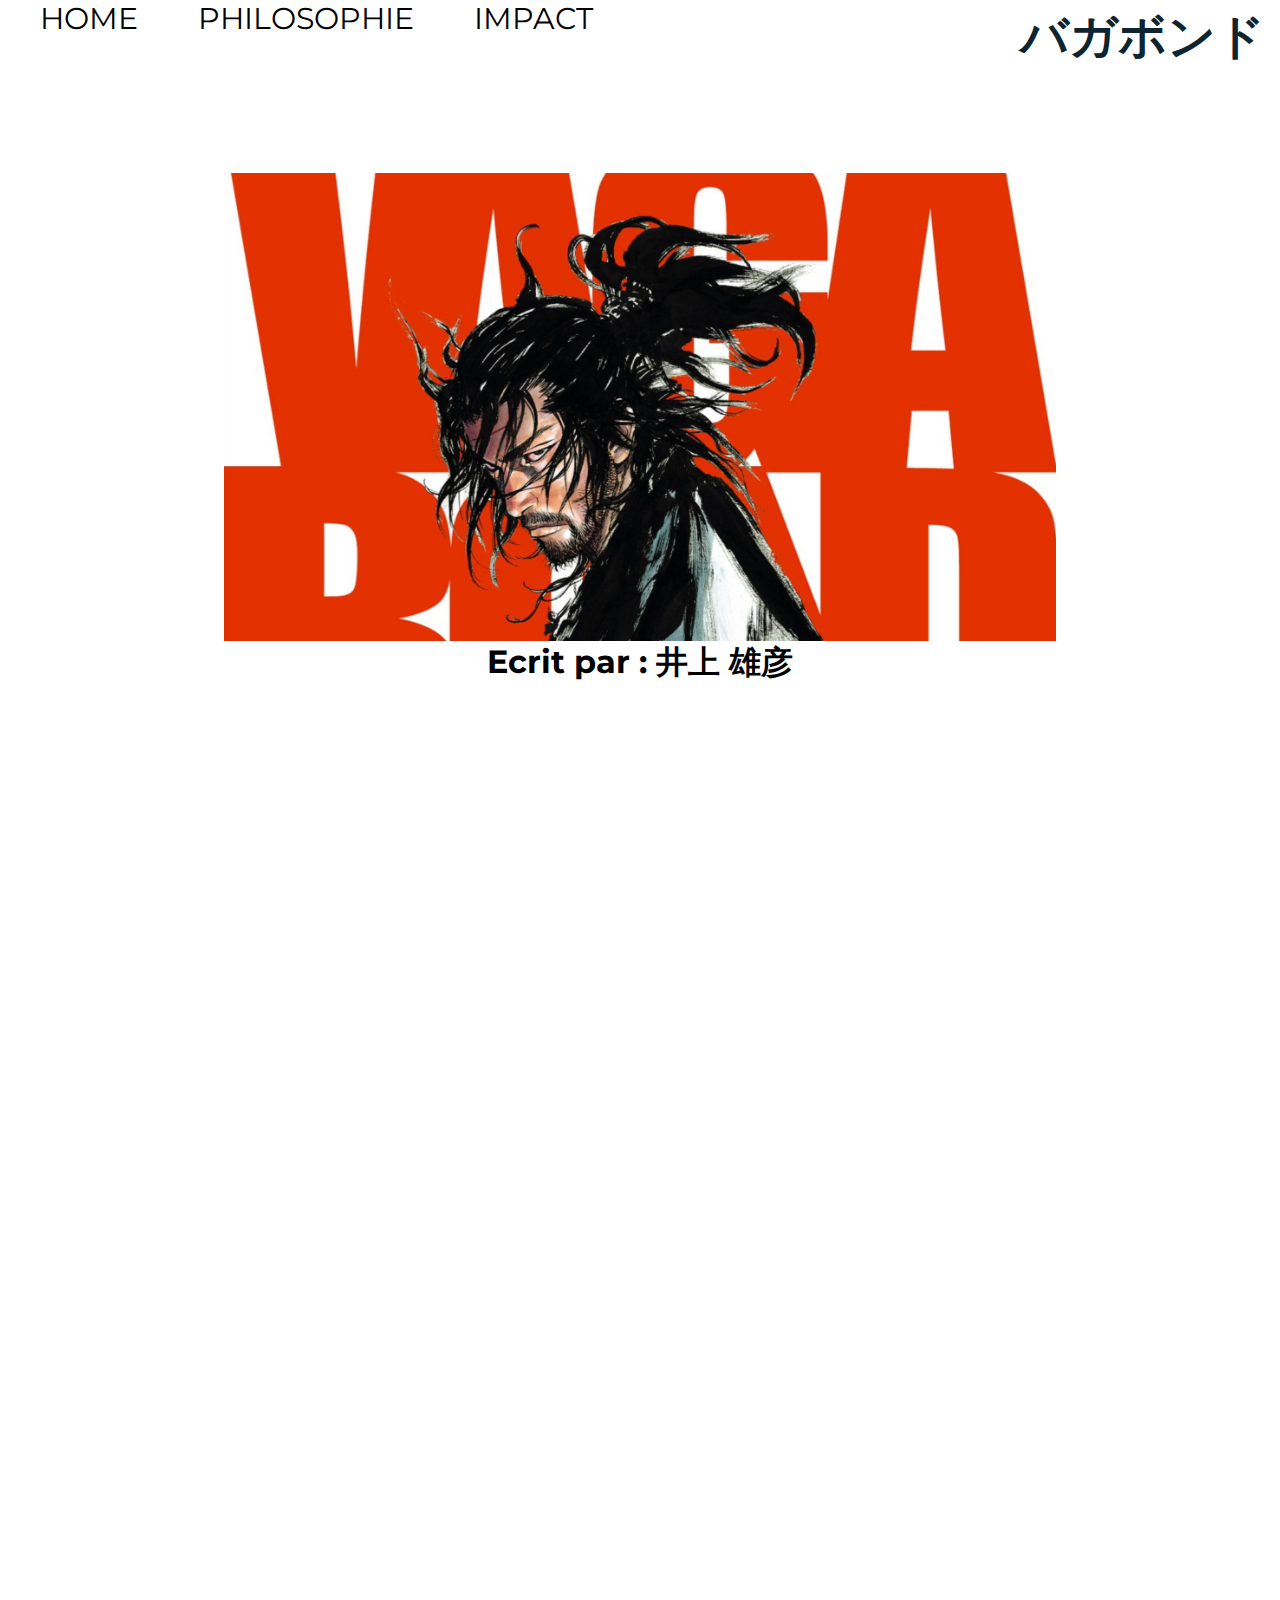
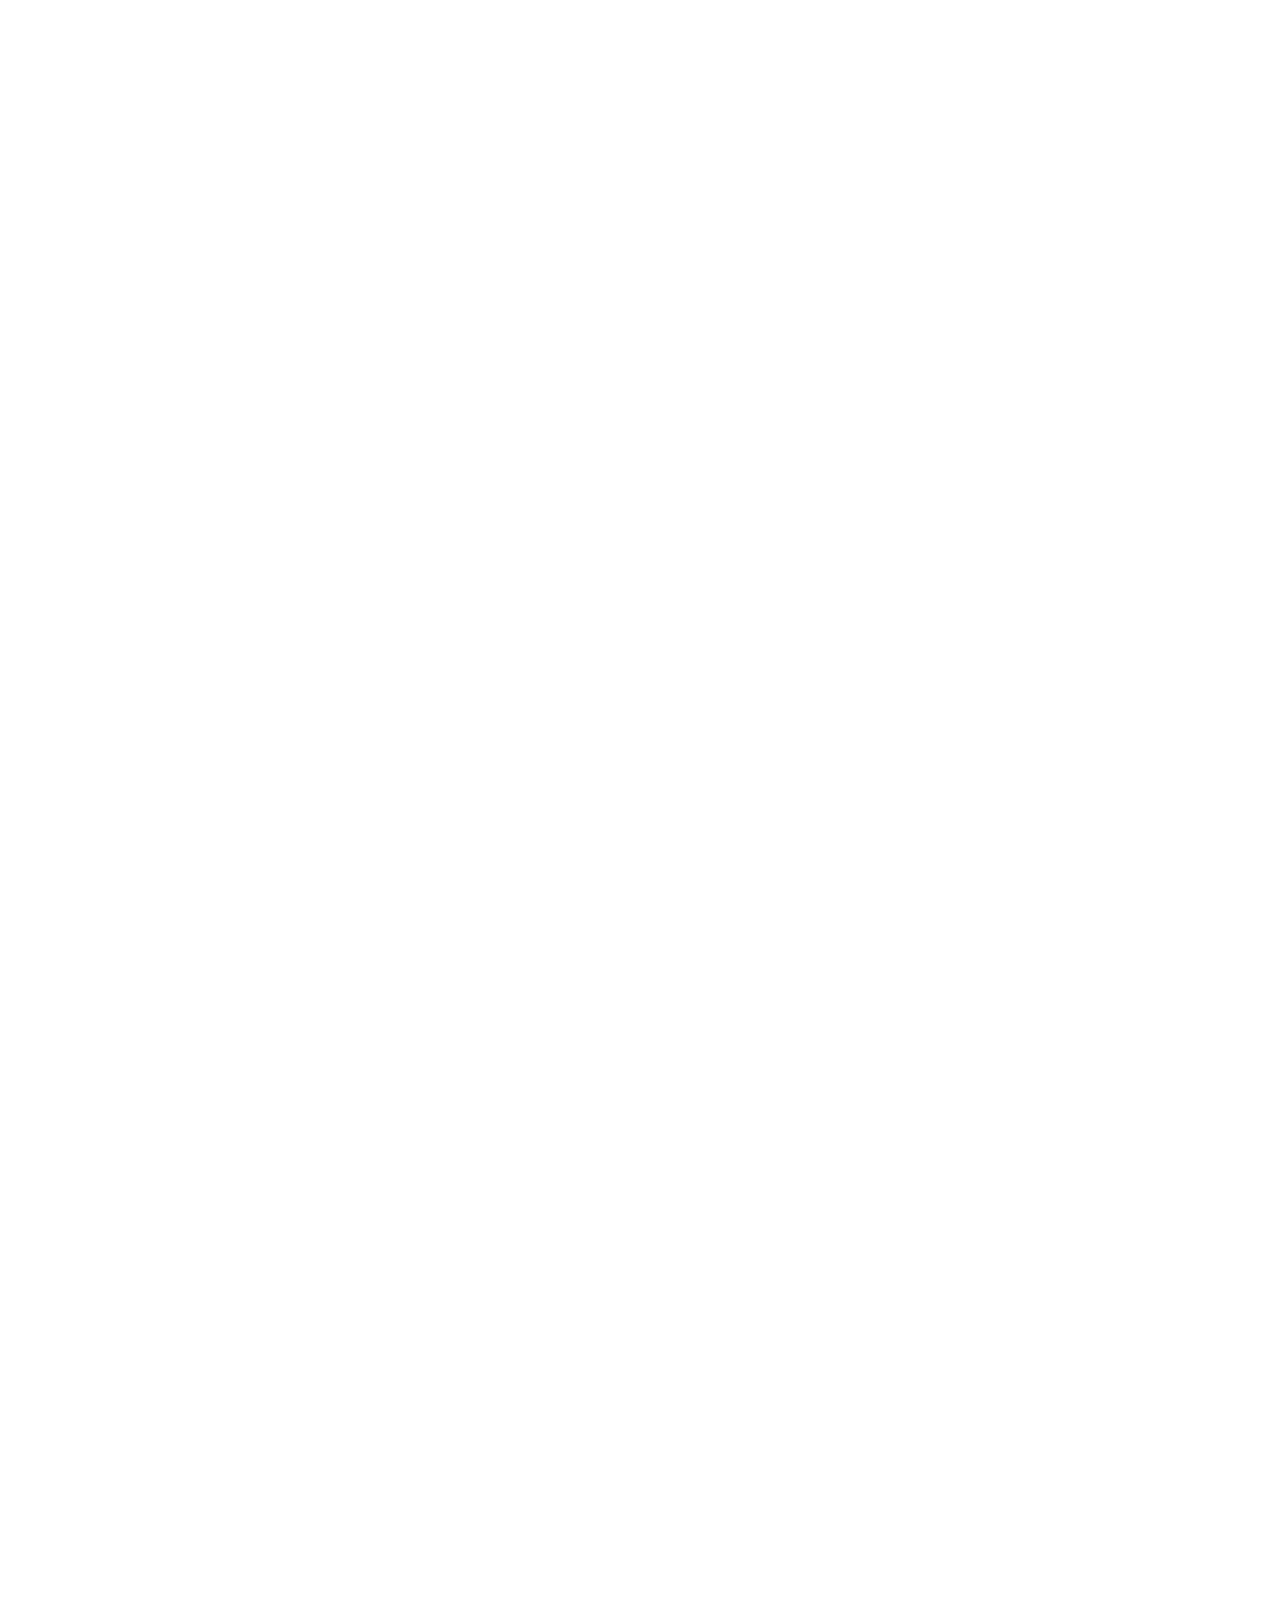
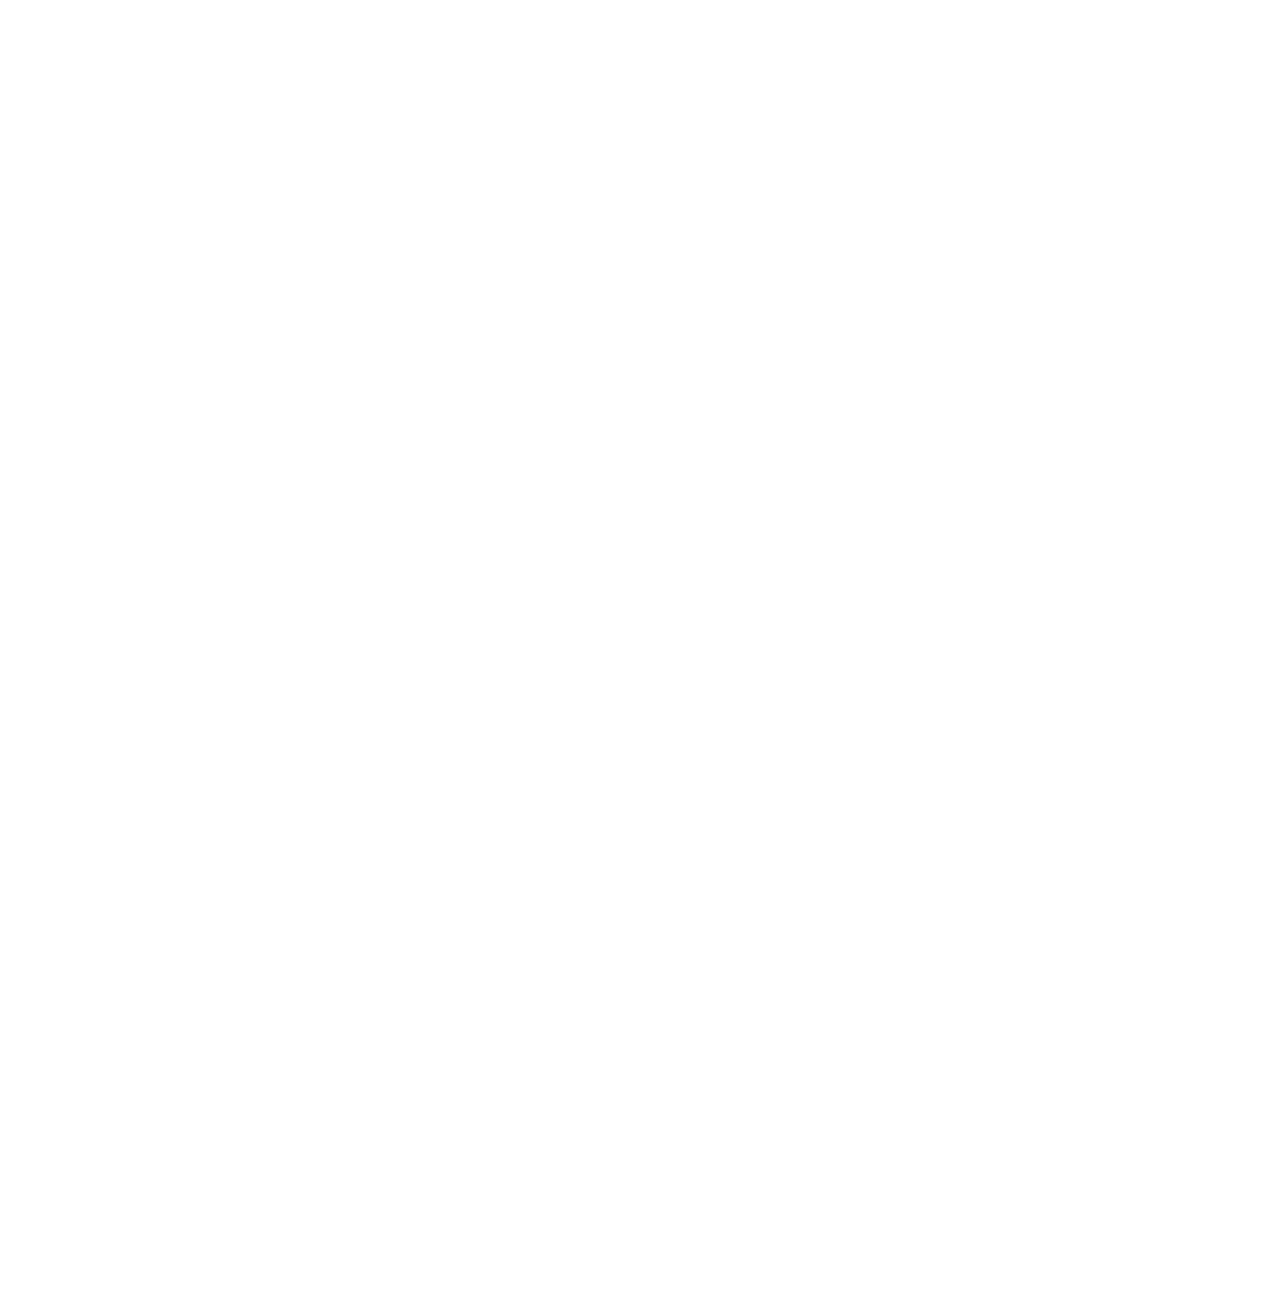
==== commit 1b233b1c: "ezjhz" ====
--- a/index.html
+++ b/index.html
@@ -80,7 +80,9 @@
             <img src="img/4-removebg-preview.png" alt=""></div>
 
         </section>
-        <p>Lorem ipsum dolor sit, amet consectetur adipisicing elit. Maxime praesentium asperiores fugiat non magni itaque, deserunt ab eligendi quam odit consequuntur, voluptatum omnis porro. Iure enim magnam eos exercitationem doloribus!</p>>
+        <section>
+            <p>Lorem ipsum dolor sit, amet consectetur adipisicing elit. Maxime praesentium asperiores fugiat non magni itaque, deserunt ab eligendi quam odit consequuntur, voluptatum omnis porro. Iure enim magnam eos exercitationem doloribus!</p>>
+        </section>
     </main>
     <section>
         <footer>
--- a/CSS/style_philosophie.css
+++ b/CSS/style_philosophie.css
@@ -170,7 +170,7 @@
 
       #container2 > image{
         max-width: 35%;
-        max-height: 30vh;
+        max-height: 15vh;
       }
 
       #container2{
@@ -187,6 +187,14 @@
         max-height: 70vh;
         padding-top: 10%;
       }
+      html,
+      body{
+        font-size: 100%;
+      }
+
+      #container1 >img{
+        padding-bottom: 15%;
+      }
   }
 
 
